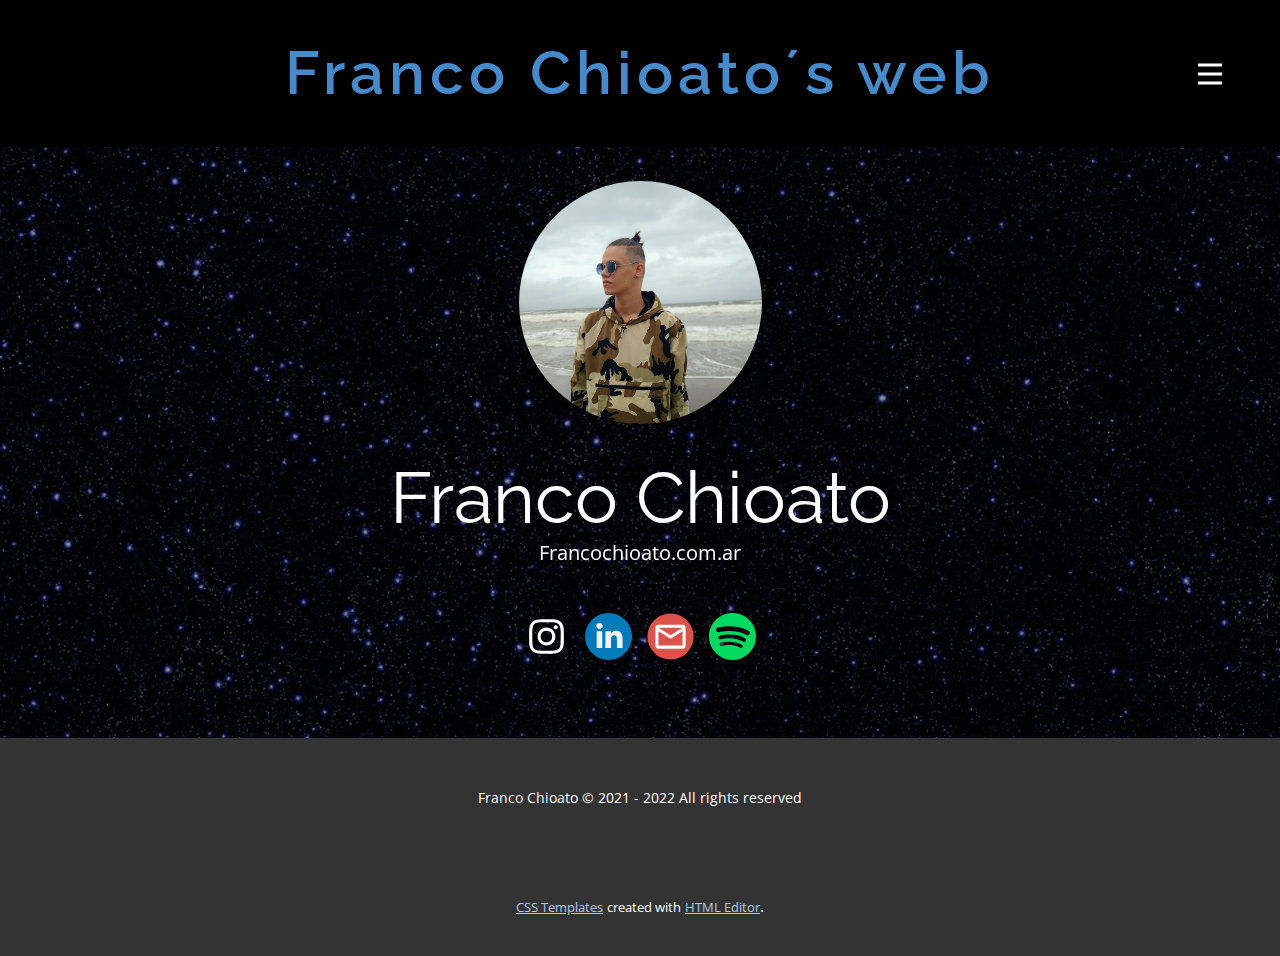
==== index.html @ 8524e593 "Archivos webpage con imagenes" ====
<!DOCTYPE html>
<html style="font-size: 16px;">
  <head>
    <meta name="viewport" content="width=device-width, initial-scale=1.0">
    <meta charset="utf-8">
    <meta name="keywords" content="Learn Poetry, Support for Students, Professional Norms, Best Practice">
    <meta name="description" content="">
    <meta name="page_type" content="np-template-header-footer-from-plugin">
    <title>Inicio</title>
    <link rel="stylesheet" href="nicepage.css" media="screen">
<link rel="stylesheet" href="Inicio.css" media="screen">
    <script class="u-script" type="text/javascript" src="jquery-1.9.1.min.js" defer=""></script>
    <script class="u-script" type="text/javascript" src="nicepage.js" defer=""></script>
    <meta name="generator" content="Nicepage 3.12.2, nicepage.com">
    
    <link id="u-theme-google-font" rel="stylesheet" href="https://fonts.googleapis.com/css?family=Raleway:100,100i,200,200i,300,300i,400,400i,500,500i,600,600i,700,700i,800,800i,900,900i|Open+Sans:300,300i,400,400i,600,600i,700,700i,800,800i">
    
    
    <script type="application/ld+json">{
		"@context": "http://schema.org",
		"@type": "Organization",
		"name": "",
		"url": "index.html"
}</script>
    <meta property="og:title" content="Inicio">
    <meta property="og:type" content="website">
    <meta name="theme-color" content="#478ac9">
    <link rel="canonical" href="index.html">
    <meta property="og:url" content="index.html">
  </head>
  <body data-home-page="https://website342496.nicepage.io/Inicio.html?version=3c2fd63b-9f2f-41ed-b3d8-f6e407f9de17" data-home-page-title="Inicio" class="u-body"><header class="u-black u-clearfix u-header u-header" id="sec-85c8"><div class="u-clearfix u-sheet u-sheet-1">
        <h4 class="u-align-center u-text u-text-1">
          <a class="u-active-none u-border-none u-btn u-button-link u-button-style u-hover-none u-none u-text-palette-1-base u-btn-1" href="/Inicio.html" data-page-id="342497">Franco Chioato´s web</a>
        </h4>
        <nav class="u-menu u-menu-dropdown u-menu-open-right u-offcanvas u-menu-1" data-responsive-from="XL">
          <div class="menu-collapse" style="font-size: 1rem; letter-spacing: 0px; font-weight: 700; text-transform: uppercase;">
            <a class="u-button-style u-custom-active-border-color u-custom-border u-custom-border-color u-custom-borders u-custom-hover-border-color u-custom-left-right-menu-spacing u-custom-padding-bottom u-custom-text-color u-custom-text-hover-color u-custom-top-bottom-menu-spacing u-nav-link u-text-active-palette-1-base u-text-hover-palette-2-base" href="#">
              <svg><use xlink:href="#menu-hamburger"></use></svg>
              <svg version="1.1" xmlns="http://www.w3.org/2000/svg" xmlns:xlink="http://www.w3.org/1999/xlink"><defs><symbol id="menu-hamburger" viewBox="0 0 16 16" style="width: 16px; height: 16px;"><rect y="1" width="16" height="2"></rect><rect y="7" width="16" height="2"></rect><rect y="13" width="16" height="2"></rect>
</symbol>
</defs></svg>
            </a>
          </div>
          <div class="u-custom-menu u-nav-container">
            <ul class="u-nav u-spacing-30 u-unstyled u-nav-1"><li class="u-nav-item"><a class="u-border-2 u-border-active-palette-1-base u-border-hover-palette-1-base u-border-no-left u-border-no-right u-border-no-top u-button-style u-nav-link u-text-active-palette-1-base u-text-grey-90 u-text-hover-grey-90" href="Inicio.html" style="padding: 10px 0px;">Inicio</a>
</li><li class="u-nav-item"><a class="u-border-2 u-border-active-palette-1-base u-border-hover-palette-1-base u-border-no-left u-border-no-right u-border-no-top u-button-style u-nav-link u-text-active-palette-1-base u-text-grey-90 u-text-hover-grey-90" href="Sobre-mí.html" style="padding: 10px 0px;">Sobre mí</a>
</li><li class="u-nav-item"><a class="u-border-2 u-border-active-palette-1-base u-border-hover-palette-1-base u-border-no-left u-border-no-right u-border-no-top u-button-style u-nav-link u-text-active-palette-1-base u-text-grey-90 u-text-hover-grey-90" href="Blog.html" style="padding: 10px 0px;">Blog</a>
</li><li class="u-nav-item"><a class="u-border-2 u-border-active-palette-1-base u-border-hover-palette-1-base u-border-no-left u-border-no-right u-border-no-top u-button-style u-nav-link u-text-active-palette-1-base u-text-grey-90 u-text-hover-grey-90" href="The-Filter.html" style="padding: 10px 0px;">The Filter</a>
</li></ul>
          </div>
          <div class="u-custom-menu u-nav-container-collapse">
            <div class="u-black u-container-style u-inner-container-layout u-sidenav">
              <div class="u-sidenav-overflow">
                <div class="u-menu-close"></div>
                <ul class="u-align-center u-nav u-popupmenu-items u-spacing-47 u-unstyled u-nav-2"><li class="u-nav-item"><a class="u-button-style u-nav-link" href="Inicio.html" style="padding: 10px 0px;">Inicio</a>
</li><li class="u-nav-item"><a class="u-button-style u-nav-link" href="Sobre-mí.html" style="padding: 10px 0px;">Sobre mí</a>
</li><li class="u-nav-item"><a class="u-button-style u-nav-link" href="Blog.html" style="padding: 10px 0px;">Blog</a>
</li><li class="u-nav-item"><a class="u-button-style u-nav-link" href="The-Filter.html" style="padding: 10px 0px;">The Filter</a>
</li></ul>
              </div>
            </div>
            <div class="u-black u-menu-overlay u-opacity u-opacity-60"></div>
          </div>
        </nav>
      </div></header> 
    <section id="carousel_0d11" class="u-carousel u-slide u-block-5dbe-1" data-u-ride="carousel" data-interval="5000">
      <ol class="u-absolute-hcenter u-carousel-indicators u-hidden u-block-5dbe-5">
        <li data-u-target="#carousel_0d11" data-u-slide-to="0" class="u-active u-grey-30"></li>
      </ol>
      <div class="u-carousel-inner" role="listbox">
        <div class="u-active u-align-center u-carousel-item u-clearfix u-image u-shading u-section-1-1" src="" data-image-width="960" data-image-height="538">
          <div class="u-clearfix u-sheet u-sheet-1">
            <div alt="" class="u-image u-image-circle u-image-1" data-image-width="472" data-image-height="600" data-animation-name="fadeIn" data-animation-duration="1000" data-animation-delay="0"></div>
            <h1 class="u-text u-title u-text-1" data-animation-name="fadeIn" data-animation-duration="1750" data-animation-delay="0" data-animation-direction="">Franco Chioato</h1>
            <p class="u-large-text u-text u-text-variant u-text-2" data-animation-name="fadeIn" data-animation-duration="1000" data-animation-delay="0">Francochioato.com.ar</p>
            <div class="u-social-icons u-spacing-15 u-social-icons-1">
              <a class="u-social-url" title="instagram" target="_blank" href="https://www.instagram.com/fran.ch_"><span class="u-icon u-icon-circle u-social-icon u-social-instagram u-icon-1"><svg class="u-svg-link" preserveAspectRatio="xMidYMin slice" viewBox="0 0 24 24" style=""><use xlink:href="#svg-3df7"></use></svg><svg class="u-svg-content" viewBox="0 0 24 24" id="svg-3df7"><linearGradient id="SVGID_1_" gradientTransform="matrix(0 -1.982 -1.844 0 -132.522 -51.077)" gradientUnits="userSpaceOnUse" x1="-37.106" x2="-26.555" y1="-72.705" y2="-84.047"><stop offset="0" stop-color="#fd5"></stop><stop offset=".5" stop-color="#ff543e"></stop><stop offset="1" stop-color="#c837ab"></stop>
</linearGradient><path d="m1.5 1.633c-1.886 1.959-1.5 4.04-1.5 10.362 0 5.25-.916 10.513 3.878 11.752 1.497.385 14.761.385 16.256-.002 1.996-.515 3.62-2.134 3.842-4.957.031-.394.031-13.185-.001-13.587-.236-3.007-2.087-4.74-4.526-5.091-.559-.081-.671-.105-3.539-.11-10.173.005-12.403-.448-14.41 1.633z" fill="url(images/1.gif)"></path><path d="m11.998 3.139c-3.631 0-7.079-.323-8.396 3.057-.544 1.396-.465 3.209-.465 5.805 0 2.278-.073 4.419.465 5.804 1.314 3.382 4.79 3.058 8.394 3.058 3.477 0 7.062.362 8.395-3.058.545-1.41.465-3.196.465-5.804 0-3.462.191-5.697-1.488-7.375-1.7-1.7-3.999-1.487-7.374-1.487zm-.794 1.597c7.574-.012 8.538-.854 8.006 10.843-.189 4.137-3.339 3.683-7.211 3.683-7.06 0-7.263-.202-7.263-7.265 0-7.145.56-7.257 6.468-7.263zm5.524 1.471c-.587 0-1.063.476-1.063 1.063s.476 1.063 1.063 1.063 1.063-.476 1.063-1.063-.476-1.063-1.063-1.063zm-4.73 1.243c-2.513 0-4.55 2.038-4.55 4.551s2.037 4.55 4.55 4.55 4.549-2.037 4.549-4.55-2.036-4.551-4.549-4.551zm0 1.597c3.905 0 3.91 5.908 0 5.908-3.904 0-3.91-5.908 0-5.908z" fill="#fff"></path></svg></span>
              </a>
              <a class="u-social-url" target="_blank" title="LinkedIn" href="https://www.linkedin.com/in/franco-chioato"><span class="u-icon u-icon-circle u-social-icon u-social-linkedin u-icon-2"><svg class="u-svg-link" preserveAspectRatio="xMidYMin slice" viewBox="0 0 112.196 112.196" style=""><use xlink:href="#svg-5219"></use></svg><svg class="u-svg-content" viewBox="0 0 112.196 112.196" x="0px" y="0px" id="svg-5219" style="enable-background:new 0 0 112.196 112.196;"><g><circle style="fill:#007AB9;" cx="56.098" cy="56.097" r="56.098"></circle><g><path style="fill:#F1F2F2;" d="M89.616,60.611v23.128H76.207V62.161c0-5.418-1.936-9.118-6.791-9.118    c-3.705,0-5.906,2.491-6.878,4.903c-0.353,0.862-0.444,2.059-0.444,3.268v22.524H48.684c0,0,0.18-36.546,0-40.329h13.411v5.715    c-0.027,0.045-0.065,0.089-0.089,0.132h0.089v-0.132c1.782-2.742,4.96-6.662,12.085-6.662    C83.002,42.462,89.616,48.226,89.616,60.611L89.616,60.611z M34.656,23.969c-4.587,0-7.588,3.011-7.588,6.967    c0,3.872,2.914,6.97,7.412,6.97h0.087c4.677,0,7.585-3.098,7.585-6.97C42.063,26.98,39.244,23.969,34.656,23.969L34.656,23.969z     M27.865,83.739H41.27V43.409H27.865V83.739z"></path>
</g>
</g></svg></span>
              </a>
              <a class="u-social-url" target="_blank" title="Email" href="mailto:Chioatofranco@gmail.com"><span class="u-icon u-icon-circle u-social-email u-social-icon u-icon-3"><svg class="u-svg-link" preserveAspectRatio="xMidYMin slice" viewBox="0 0 112 112" style=""><use xlink:href="#svg-c86f"></use></svg><svg class="u-svg-content" viewBox="0 0 112 112" x="0" y="0" id="svg-c86f"><circle fill="currentColor" cx="56.1" cy="56.1" r="55"></circle><path id="path3864" fill="#FFFFFF" d="M27.2,28h57.6c4,0,7.2,3.2,7.2,7.2l0,0v42.7c0,3.9-3.2,7.2-7.2,7.2l0,0H27.2
	c-4,0-7.2-3.2-7.2-7.2V35.2C20,31.1,23.2,28,27.2,28 M56,52.9l28.8-17.8H27.2L56,52.9 M27.2,77.7h57.6V43.5L56,61.3L27.2,43.5V77.7z
	"></path></svg></span>
              </a>
              <a class="u-social-url" target="_blank" title="Spotify" href="https://open.spotify.com/user/21mqoxrztnujpjmd56bcdkz4y"><span class="u-icon u-icon-circle u-social-icon u-social-spotify u-icon-4"><svg class="u-svg-link" preserveAspectRatio="xMidYMin slice" viewBox="0 0 427.652 427.652" style=""><use xlink:href="#svg-6843"></use></svg><svg class="u-svg-content" viewBox="0 0 427.652 427.652" x="0px" y="0px" id="svg-6843" style="enable-background:new 0 0 427.652 427.652;"><path style="fill:currentColor;" d="M213.826,0C95.733,0,0,95.733,0,213.826s95.733,213.826,213.826,213.826  s213.826-95.733,213.826-213.826S331.919,0,213.826,0z M306.886,310.32c-2.719,4.652-7.612,7.246-12.638,7.247  c-2.506,0-5.044-0.645-7.364-2c-38.425-22.456-82.815-26.065-113.295-25.138c-33.763,1.027-58.523,7.692-58.769,7.76  c-7.783,2.126-15.826-2.454-17.961-10.236c-2.134-7.781,2.43-15.819,10.209-17.962c1.116-0.307,27.76-7.544,64.811-8.766  c21.824-0.72,42.834,0.801,62.438,4.52c24.83,4.71,47.48,12.978,67.322,24.574C308.612,294.393,310.96,303.349,306.886,310.32z   M334.07,253.861c-3.22,5.511-9.016,8.583-14.97,8.584c-2.968,0-5.975-0.763-8.723-2.369c-45.514-26.6-98.097-30.873-134.2-29.776  c-39.994,1.217-69.323,9.112-69.614,9.192c-9.217,2.515-18.746-2.906-21.275-12.124c-2.528-9.218,2.879-18.738,12.093-21.277  c1.322-0.364,32.882-8.937,76.77-10.384c25.853-0.852,50.739,0.949,73.96,5.354c29.412,5.58,56.241,15.373,79.744,29.108  C336.115,234.995,338.897,245.603,334.07,253.861z M350.781,202.526c-3.641,0-7.329-0.936-10.7-2.906  c-108.207-63.238-248.572-25.643-249.977-25.255c-11.313,3.117-23.008-3.527-26.124-14.839  c-3.117-11.312,3.527-23.008,14.839-26.124c1.621-0.447,40.333-10.962,94.166-12.737c31.713-1.044,62.237,1.164,90.72,6.567  c36.077,6.844,68.987,18.856,97.815,35.704c10.13,5.92,13.543,18.931,7.623,29.061C365.193,198.757,358.084,202.526,350.781,202.526  z"></path></svg></span>
              </a>
            </div>
          </div>
        </div>
      </div>
      <a class="u-absolute-vcenter u-carousel-control u-carousel-control-prev u-hidden u-text-grey-30 u-block-5dbe-3" href="#carousel_0d11" role="button" data-u-slide="prev">
        <span aria-hidden="true">
          <svg viewBox="0 0 477.175 477.175"><path d="M145.188,238.575l215.5-215.5c5.3-5.3,5.3-13.8,0-19.1s-13.8-5.3-19.1,0l-225.1,225.1c-5.3,5.3-5.3,13.8,0,19.1l225.1,225
                    c2.6,2.6,6.1,4,9.5,4s6.9-1.3,9.5-4c5.3-5.3,5.3-13.8,0-19.1L145.188,238.575z"></path></svg>
        </span>
        <span class="sr-only">Previous</span>
      </a>
      <a class="u-carousel-control u-carousel-control-next u-hidden u-text-grey-30 u-block-5dbe-6" href="#carousel_0d11" role="button" data-u-slide="next">
        <span aria-hidden="true">
          <svg viewBox="0 0 477.175 477.175"><path d="M360.731,229.075l-225.1-225.1c-5.3-5.3-13.8-5.3-19.1,0s-5.3,13.8,0,19.1l215.5,215.5l-215.5,215.5
                    c-5.3,5.3-5.3,13.8,0,19.1c2.6,2.6,6.1,4,9.5,4c3.4,0,6.9-1.3,9.5-4l225.1-225.1C365.931,242.875,365.931,234.275,360.731,229.075z"></path></svg>
        </span>
        <span class="sr-only">Next</span>
      </a>
    </section>
    
    
    <footer class="u-align-center u-clearfix u-footer u-grey-80 u-footer" id="sec-266b"><div class="u-clearfix u-sheet u-sheet-1">
        <p class="u-small-text u-text u-text-variant u-text-1">Franco Chioato © 2021 - 2022 All rights reserved</p>
      </div></footer>
    <section class="u-backlink u-clearfix u-grey-80">
      <a class="u-link" href="https://nicepage.com/css-templates" target="_blank">
        <span>CSS Templates</span>
      </a>
      <p class="u-text">
        <span>created with</span>
      </p>
      <a class="u-link" href="https://nicepage.com/html-website-builder" target="_blank">
        <span>HTML Editor</span>
      </a>. 
    </section>
  </body>
</html>
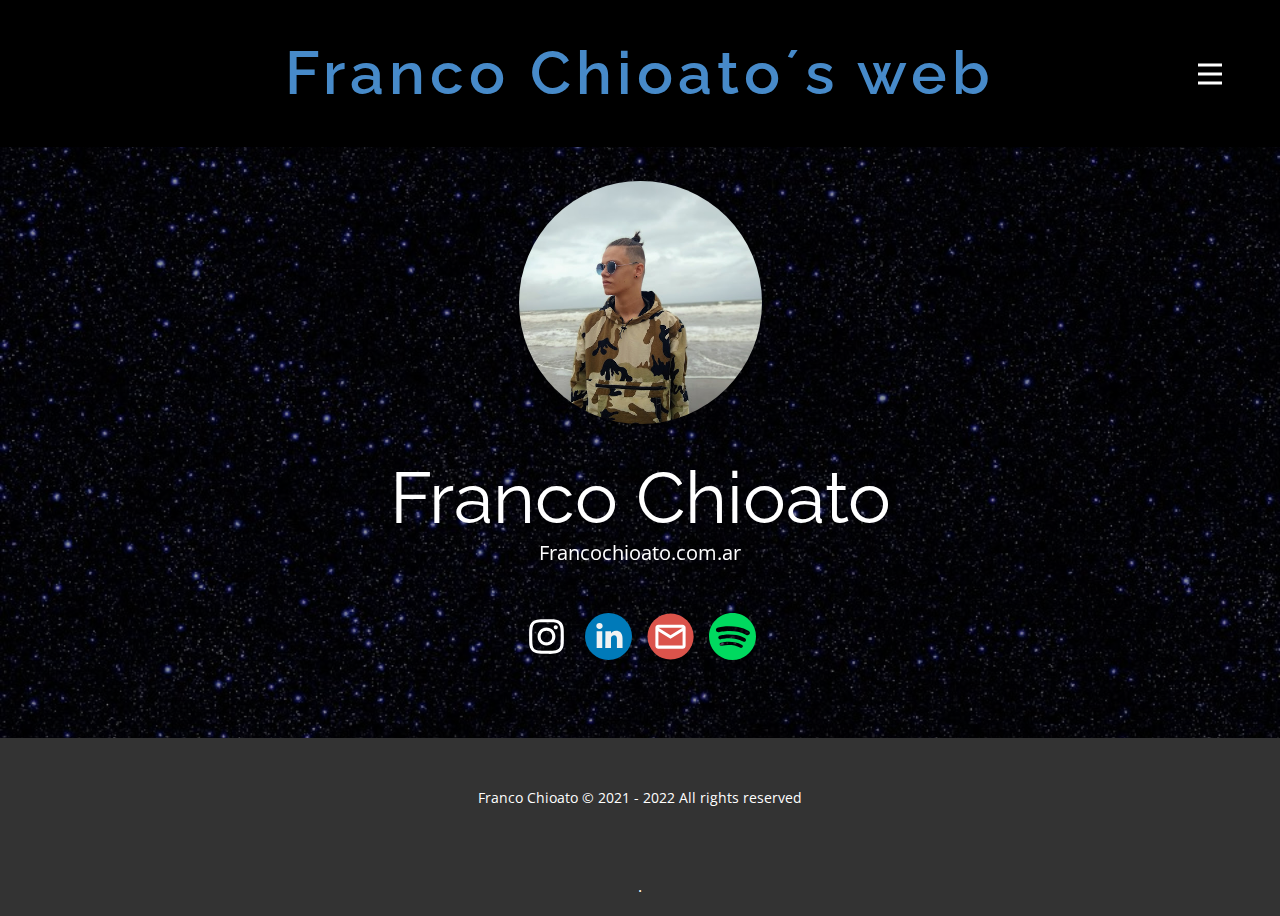
==== commit 101e6482: "Update index.html" ====
--- a/index.html
+++ b/index.html
@@ -112,15 +112,7 @@
         <p class="u-small-text u-text u-text-variant u-text-1">Franco Chioato © 2021 - 2022 All rights reserved</p>
       </div></footer>
     <section class="u-backlink u-clearfix u-grey-80">
-      <a class="u-link" href="https://nicepage.com/css-templates" target="_blank">
-        <span>CSS Templates</span>
-      </a>
-      <p class="u-text">
-        <span>created with</span>
-      </p>
-      <a class="u-link" href="https://nicepage.com/html-website-builder" target="_blank">
-        <span>HTML Editor</span>
       </a>. 
     </section>
   </body>
-</html>+</html>
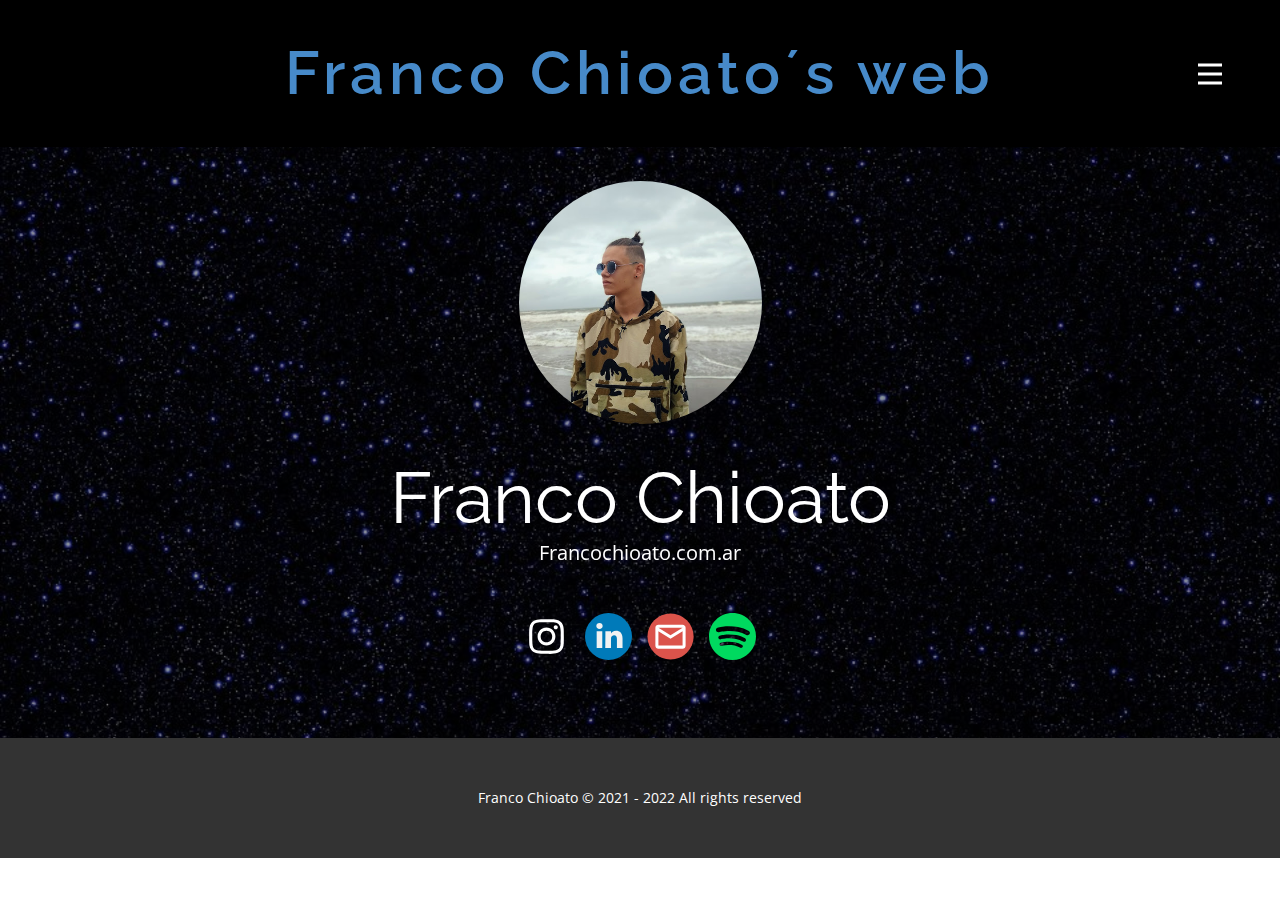
==== commit 23dc3aba: "Update index.html" ====
--- a/index.html
+++ b/index.html
@@ -111,8 +111,6 @@
     <footer class="u-align-center u-clearfix u-footer u-grey-80 u-footer" id="sec-266b"><div class="u-clearfix u-sheet u-sheet-1">
         <p class="u-small-text u-text u-text-variant u-text-1">Franco Chioato © 2021 - 2022 All rights reserved</p>
       </div></footer>
-    <section class="u-backlink u-clearfix u-grey-80">
-      </a>. 
     </section>
   </body>
 </html>
